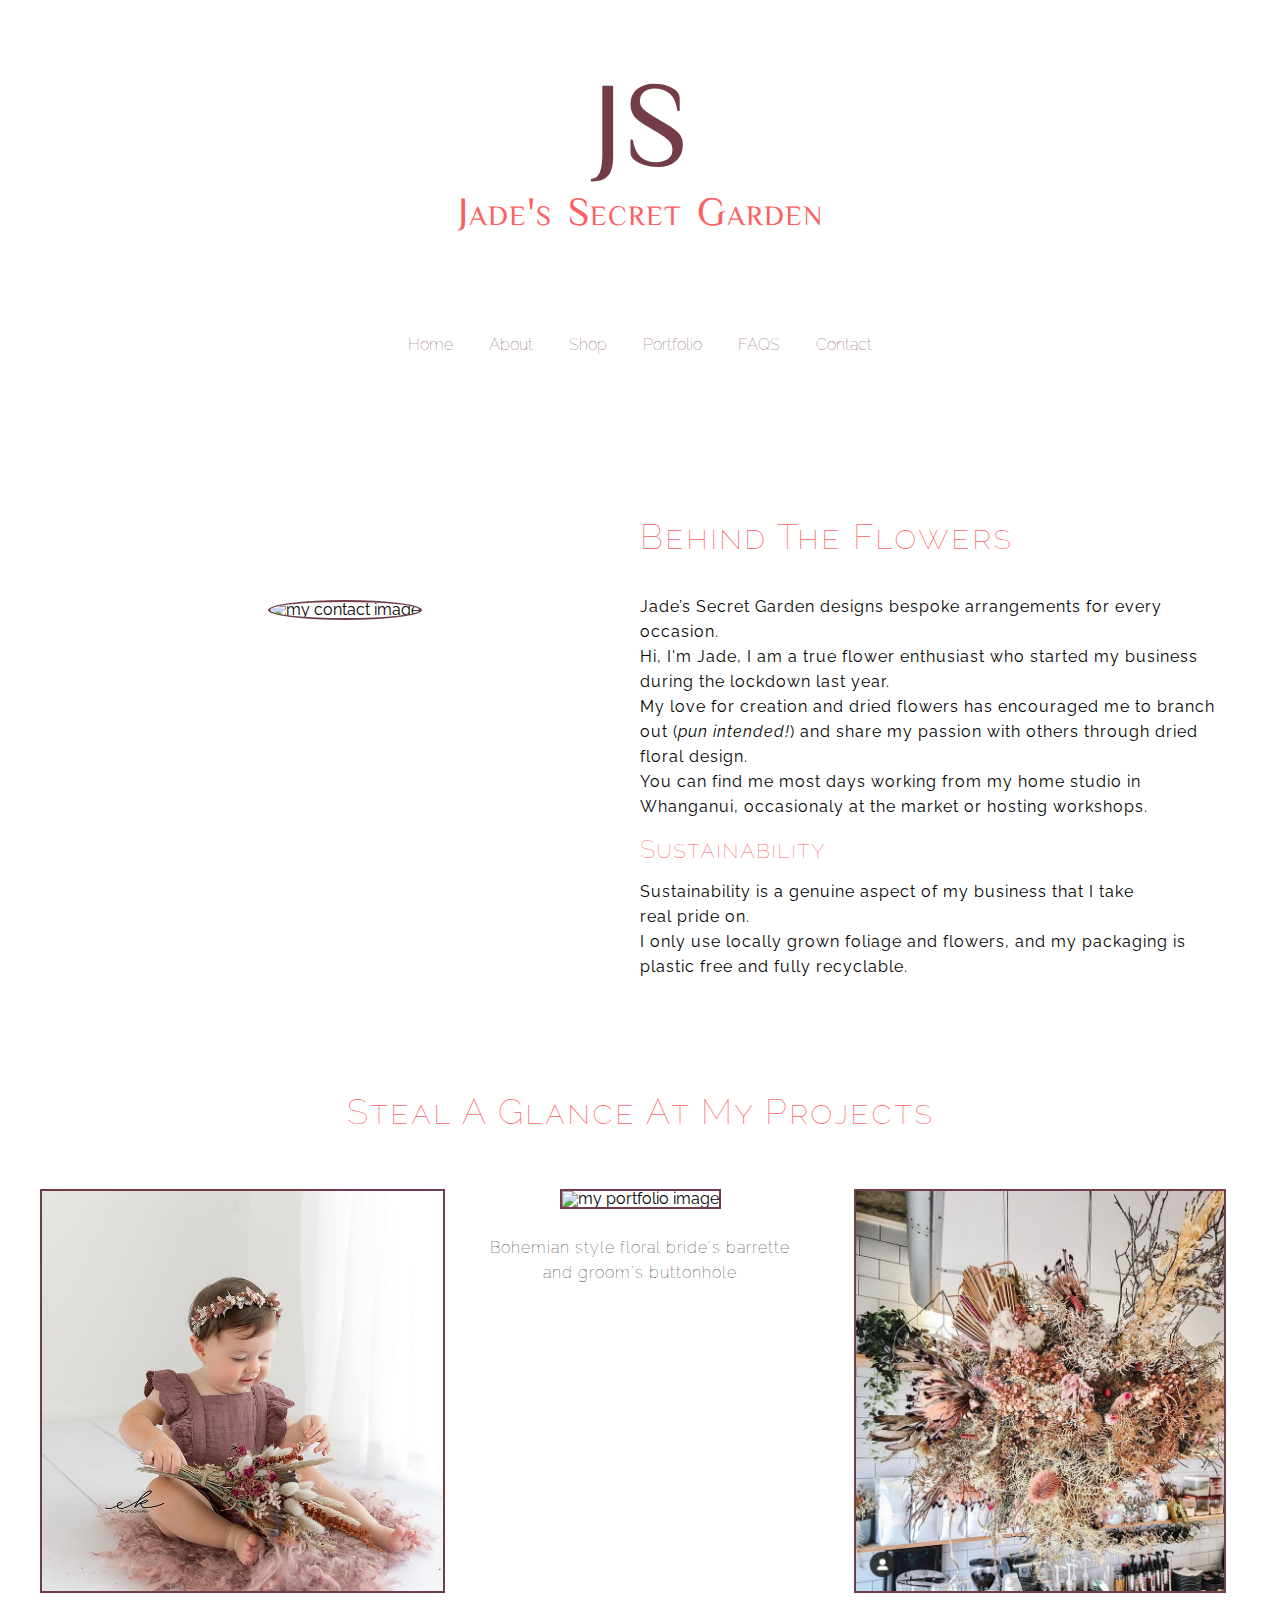
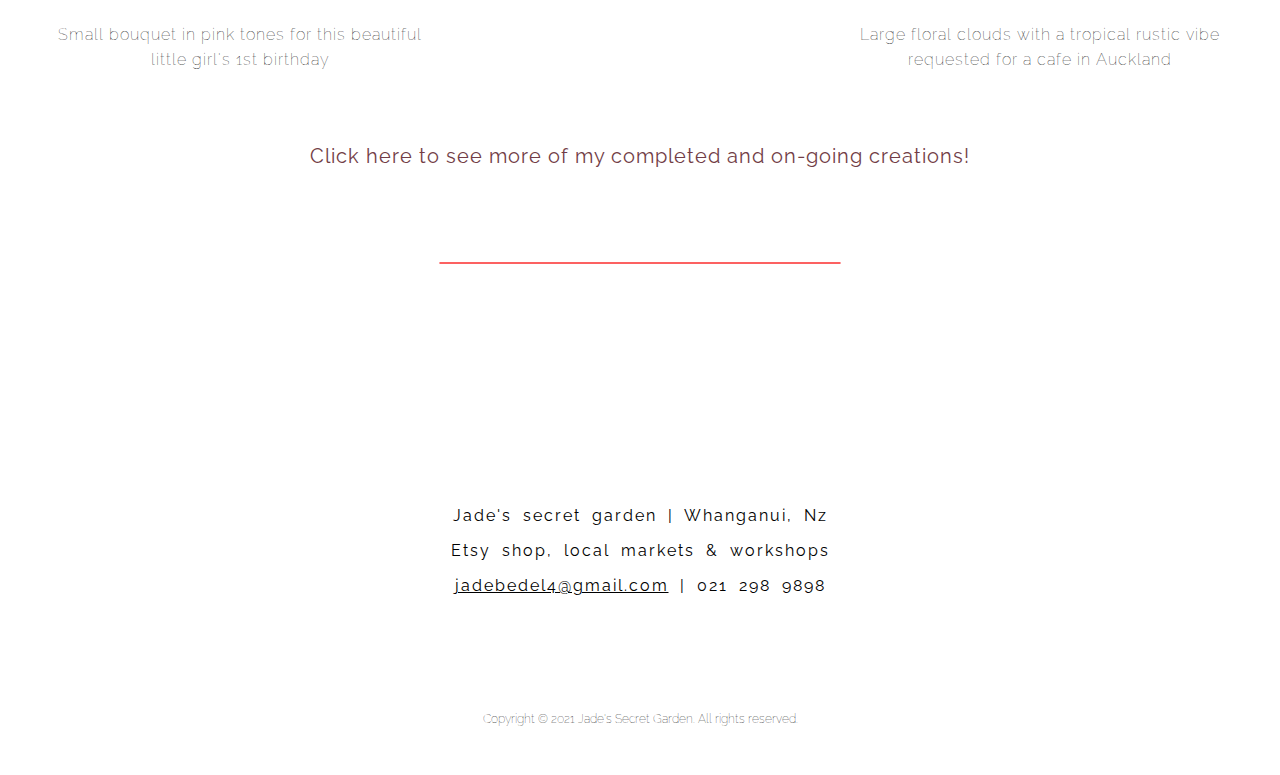
==== index.html @ 1208f2c3 "Initial commit" ====
<!--Jade Secret Garden Website -->

<!doctype html>
<html lang="en">
  <head>
    <meta charset="utf-8"/>
    <title>Jade's business website</title>
    <link rel="stylesheet" href="css/normalize.css">
    <link rel="stylesheet" href="css/main.css">
    <link rel="preconnect" href="https://fonts.gstatic.com">
    <link href="https://fonts.googleapis.com/css2?family=El+Messiri&family=Raleway&display=swap" rel="stylesheet">
    <script src="https://kit.fontawesome.com/c7bcf5e164.js" crossorigin="anonymous"></script>
  </head>

  <body>

    <header>
      <div class= "full-width" id="title">
            <h1><span class="brand-name">JS</span><br>Jade's Secret Garden</h1>
      </div>

  <!-- The navigation menu -->

           <div class="top-navbar">
              <a href="index.html">Home</a>
              <a href="#about">About</a>
              <a href="https://www.etsy.com/nz/shop/JadesSecretGarden?ref=seller-platform-mcnav" target="_blank">Shop</a>
              <a href="portfolio/index.html" target="_blank">Portfolio</a>
              <a href="portfolio/index.html">FAQS</a>
              <a href="#contact">Contact</a>

            <div class="bottom-navbar">
              <ul>
                <li><a href="https://www.facebook.com/Jades-Secret-Garden-112358690447904" target="_blank"><i class="fab fa-facebook"></i></a></li>
                <li><a href="https://www.instagram.com/jades.secretgarden/" target="_blank"><i class="fab fa-instagram"></i></a></li>
                <li><a href="https://www.etsy.com/nz/shop/JadesSecretGarden" target="_blank"><i class="fab fa-etsy"></i></a></li>
              </ul>
            </div>
            </div>
    </header>

    <main>
      <section id="about">
        <div class="full-width">
          <div class= "half-width">
            <img src="img/about-picture.png" id="about-img" alt="my contact image"/>
          </div>

          <div class= "half-width">
            <h2>Behind the flowers</h2>
              <p>Jade’s Secret Garden designs bespoke arrangements for every occasion.<br>
                Hi, I'm Jade, I am a true flower enthusiast who started my business<br>during the lockdown last year.<br>
                My love for creation and dried flowers has encouraged me to branch out (<em>pun intended!</em>) and share my passion with others through dried floral design.<br>
                You can find me most days working from my home studio in Whanganui, occasionaly at the market or hosting workshops.<br>
                <span class="sustainability">Sustainability</span><br>
                Sustainability is a genuine aspect of my business that I take<br>real pride on.<br>
                I only use locally grown foliage and flowers, and my packaging is plastic free and fully recyclable.</p>
          </div>
        </div>
      </section>

      <section id="portfolio">
          <div class="full-width">
            <h2>Steal a glance at my projects</h2>

              <div class="third-width">
                <img src="img/small-bouquet-1st-bday.png" id="bday-img" alt="my portfolio image"/>
                <h3>Small bouquet in pink tones for this beautiful little girl's 1st birthday</h3>
              </div>

              <div class="third-width">
                <img src="img/aa-wedding5.png" id="wedding-img" alt="my portfolio image"/>
                <h3>Bohemian style floral bride's barrette<br>and groom's buttonhole</h3>
              </div>

              <div class="third-width">
                <img src="img/botannix-cafe1.png" id="cafe-img" alt="my portfolio image"/>
                <h3>Large floral clouds with a tropical rustic vibe<br>requested for a cafe in Auckland</h3>
              </div>

              <p><a href="portfolio/index.html" target="_blank">Click here to see more of my completed and on-going creations!</a></p>
           </div>
      </section>

      <hr>

      <footer id="contact">
        <div class="full-width">

          <div class="embedsocial-hashtag" data-ref="1e20c29706797234760ece53923cb06c6706f1d2" >
          </div>
          <script>(function(d, s, id){var js; if (d.getElementById(id)) {return;} js = d.createElement(s); js.id = id; js.src = "https://embedsocial.com/cdn/ht.js"; d.getElementsByTagName("head")[0].appendChild(js);}(document, "script", "EmbedSocialHashtagScript"));</script>

          <div class="icons">
              <ul>
                <li><a href="https://www.facebook.com/Jades-Secret-Garden-112358690447904" target="_blank"><i class="fab fa-facebook"></i></a></li>
                <li><a href="https://www.instagram.com/jades.secretgarden/" target="_blank"><i class="fab fa-instagram"></i></a></li>
                <li><a href="https://www.etsy.com/nz/shop/JadesSecretGarden" target="_blank"><i class="fab fa-etsy"></i></a></li>
              </ul>
          </div>

          <div class="contact">
            <p>Jade's secret garden | Whanganui, Nz<br>Etsy shop, local markets & workshops<br><a href="mailto:jadebedel4@gmail.com">jadebedel4@gmail.com</a> | 021 298 9898</p>
          </div>

          <div class="copyright">
            <h6>Copyright © 2021 Jade's Secret Garden. All rights reserved.</h6>
          </div>
        </div>
      </footer>
    </main>
  </body>
</html>
---- css/main.css ----
/* * * BASE STYLES * * */

/* * * HOME PAGE * * */
body{
  background-color: #ffffff;
  color: #000000;
  font-family: 'Raleway', sans-serif;
  font-size: 16px;
  line-height: 16px;
}

/* * * * * GRID * * * * */

.full-width{
  margin: 0 auto;
  overflow: auto;
  width: 1200px;
}

.half-width{
  float: left;
  margin: 0 auto;
  width: 600px;
}

.third-width{
  float: left;
  margin: 0 auto;
  width: 400px;
}

/* * * HEADER * * */

header{
  background-position: center;
  background-size: cover;
  height: 400px;
}

#title{
  padding: 80px 0 10px 0;
}

h1{
  color: #fc6161;
  font-family: 'El Messiri', sans-serif;
  font-size: 40px;
  font-variant: small-caps;
  font-weight: 100;
  letter-spacing: 1px;
  line-height: 60px;
  padding-bottom: 20px;
  text-align: center;
  text-transform: capitalize;
  word-spacing: 5px;
}

.brand-name{
  font-family: 'El Messiri', sans-serif;
  font-size: 120px;
  font-weight: lighter;
  color: #723d46;
  text-align: center;
}


/* * * NAVIGATION MENU * * */

.top-navbar {
  overflow: hidden;
  float: none;
  padding: 20px 0;
  text-align: center;
}

.top-navbar a {
  float: none;
  font-size: 16px;
  font-weight: 100;
  color: #723d46;
  text-align: center;
  padding: 14px 16px;
  text-decoration: none;
  font-family: 'Raleway', sans-serif;
  display: inline-block;
}

.top-navbar a:hover{
  background-color: #ffffff;
  color: #fc6161;
}

.bottom-navbar{
  text-align: center;
}

.bottom-navbar ul{
  list-style: none;
  text-align: center;
}

.bottom-navbar ul li{
  display: inline-block;
  padding-right: 10px;
  font-size: 25px;
  text-align:inherit;
}

.bottom-navbar ul li a{
  text-align: center;
  color: #723d46;
}

.bottom-navbar ul li a:hover{
  color: #fc6161;
  }

/* * * ABOUT * * */

#about .full-width {
  margin: 0 auto;
  padding: 100px 20px 0 20px;
}

.half-width{
  text-align: center;
}

#about-img{
  border: 2px solid #723d46;
  margin-left: 10px;
  border-radius: 50%;
  max-width:60%;
  height:auto;
  margin-top: 100px;
  text-align: center;
}

#about h2{
  color: #fc6161;
  font-size: 35px;
  font-variant: small-caps;
  font-weight: 100;
  letter-spacing: 2px;
  padding-bottom: 20px;
  text-align: left;
  text-transform: capitalize;
}

#about p{
  text-align: left;
  padding-bottom: 20px;
  letter-spacing: 1px;
  line-height: 25px;
}

.sustainability{
  color: #fc6161;
  font-size: 25px;
  font-weight: 100;
  line-height: 60px;
  text-align: left;
  text-transform: capitalize;
  font-variant: small-caps;
}

/* * * PORTFOLIO * * */

#portfolio .full-width{
  margin: 0 auto;
  padding: 60px 10px;
}

#portfolio h2{
  color: #fc6161;
  font-size: 35px;
  font-variant: small-caps;
  font-weight: 100;
  letter-spacing: 2px;
  padding-bottom: 40px;
  text-align: center;
  text-transform: capitalize;
}

#portfolio .third-width{
  text-align: center;
}

#bday-img{
  border: 2px solid #723d46;
  height: 400px;
}

#wedding-img{
  border: 2px solid #723d46;
  height: 400px;
}

#cafe-img{
  border: 2px solid #723d46;
  height: 400px;
}

#portfolio h3{
  text-align: center;
  padding: 10px 10px 60px 10px;
  font-size: 16px;
  font-family: 'Raleway', sans-serif;
  font-weight: 100;
  letter-spacing: 1px;
  line-height: 25px;
}

#portfolio p{
  font-size: 20px;
  text-align: center;
  padding-bottom: 10px;
  color: #723d46;
  letter-spacing: 1px;
}

#portfolio a{
  text-decoration: none;
  color: #723d46;

}

#portfolio a:hover{
  color: #fc6161;
}

hr{
  border: 1px solid #fc6161;
  border-radius: 2px;
  width: 400px;
}

/* * * FOOTER * * */

#contact .full-width{
  margin: 0 auto;
  padding: 20px;
}

.embedsocial-hashtag{
  text-align: center;
  padding: 40px 0 40px 320px;
}

.icons{
  text-align: center;
  padding-bottom: 15px;
}

.icons a{
  text-align: center;
  color: #723d46;
}

.icons a:hover{
  color: #fc6161;
  }

.icons ul{
  list-style: none;
  text-align: center;
  padding-top: 50px;
  }

.icons ul li{
  display: inline-block;
  padding-right: 50px;
  font-size: 25px;
  }

.contact p{
  font-size: 16px;
  text-align: center;
  line-height: 35px;
  letter-spacing: 2px;
  word-spacing: 5px;
}

.contact p a{
  color: #000000;
}

.contact a:hover{
  color: #fc6161;;
}

.copyright h6{
  text-align: center;
  font-size: 12px;
  padding-top: 80px;
  clear: both;
  font-family: 'Raleway', sans-serif;
  font-weight: 100;
}



/* * * PORTFOLIO PAGE * * */

.navbar{
  overflow: hidden;
  float:none;
  padding: 20px 0;
  text-align: center;
  text-decoration: none;
}

.navbar a{
  float: none;
  font-weight: 100;
  color: #723d46;
  text-align: center;
  padding: 14px 16px;
  text-decoration: none;
  display: inline-block;
}

.navbar a:hover{
background-color: #ffffff;
color: #fc6161;
}

.navbar #icons{
  padding-left: 60px;
  display: inline-block;

}

/* * * PROJECTS * * */

#portfolios{
  padding: 100px 20px 0 20px;
  margin-bottom: 100px;
}

h2{
  color: #fc6161;
  font-size: 35px;
  font-variant: small-caps;
  font-weight: 100;
  letter-spacing: 2px;
  padding-bottom: 80px;
  text-align: center;
  text-transform: capitalize;
}

.projects{
  margin: 0 auto;
  overflow: auto;
  padding-top: 80px;
}

.sub-title h3{
  font-size: 30px;
  color: #fc6161;
  font-family: 'Raleway', sans-serif;
  font-weight: 100;
  font-variant: small-caps;
  text-transform: capitalize;
  margin: 0 auto;
  padding-bottom: 60px;
}

.grid-container {
  display: grid;
  grid-template-columns: auto auto auto auto;
}

.projects p{
  width: 40%;
  padding-left: 30px;
}

.projects p span{
  margin-top: 30px;
}

.image img{
  border: 1px solid #723d46;
  float: right;
  height: 300px;
  margin: 5px;
  max-width: 40%;
  overflow: hidden;
}

.description{
  text-align: left;
  letter-spacing: 1px;
  line-height: 30px;
  font-weight: 100;
  float: right;
}

#aa-wedding p{
  padding-left: 28px;
}

#botannix p{
  padding-left: 50px;
}

#barrette .image img{
  float: left;
  height: 350px;
  max-width: 50%;
}

#barrette .image{
  padding-left: 120px;
  float: left;
  padding-right: 200px;
}

#barrette p{
  float: right;
}

#crowns .image{
  padding-right: 100px;
}

#crowns .image img{
  height: 300px;
  max-width: 50%;
}

#crowns p{
  padding-left: 130px;
}

#baby-bouquet .image img{
  float: left;
  height: 350px;
  max-width: 50%;
}

#baby-bouquet .image{
  padding-left: 120px;
  float: left;
  padding-right: 200px;
}

#baby-bouquet p{
  float: right;
}

#garland .image{
  padding-right: 60px;
}

#garland .image img{
  height: 300px;
  max-width: 50%;
}

#garland p{
  padding-left: 130px;
}

#workshop .image img{
  float: left;
  margin: 8px;
  text-align: center;
}

#workshop .image{
  padding-left: 50px;
  float: left;
}

#workshop p{
  margin: 0 auto;
  float: none;
  display: inline;
}

#workshop p span{
  text-align: center;
  padding: 30px 50px 0 0;
  margin: 0 auto;
}

#faqs .full-width{
  padding: 20px;
  margin: 0 auto;
}

h4{
  color: #fc6161;
  font-size: 25px;
  font-weight: 100;
  line-height: 60px;
  text-align: center;
  text-transform: capitalize;
  font-variant: small-caps;
}

ul {
  list-style-type: circle;
  margin: 0;
  overflow: hidden;
  text-align: left;
  padding-bottom: 20px;
  letter-spacing: 1px;
  line-height: 25px;
}

.questions{
  float: left;
  font-style: italic;
  color: #723d46;
  font-weight: bolder;
}

.answers{
  padding: 10 0 20px 0;
}

h5{
  font-size: 16px;
  text-align: center;
  padding-bottom: 10px;
  color: #fc6161;
  letter-spacing: 1px;
  font-weight: 100;
}
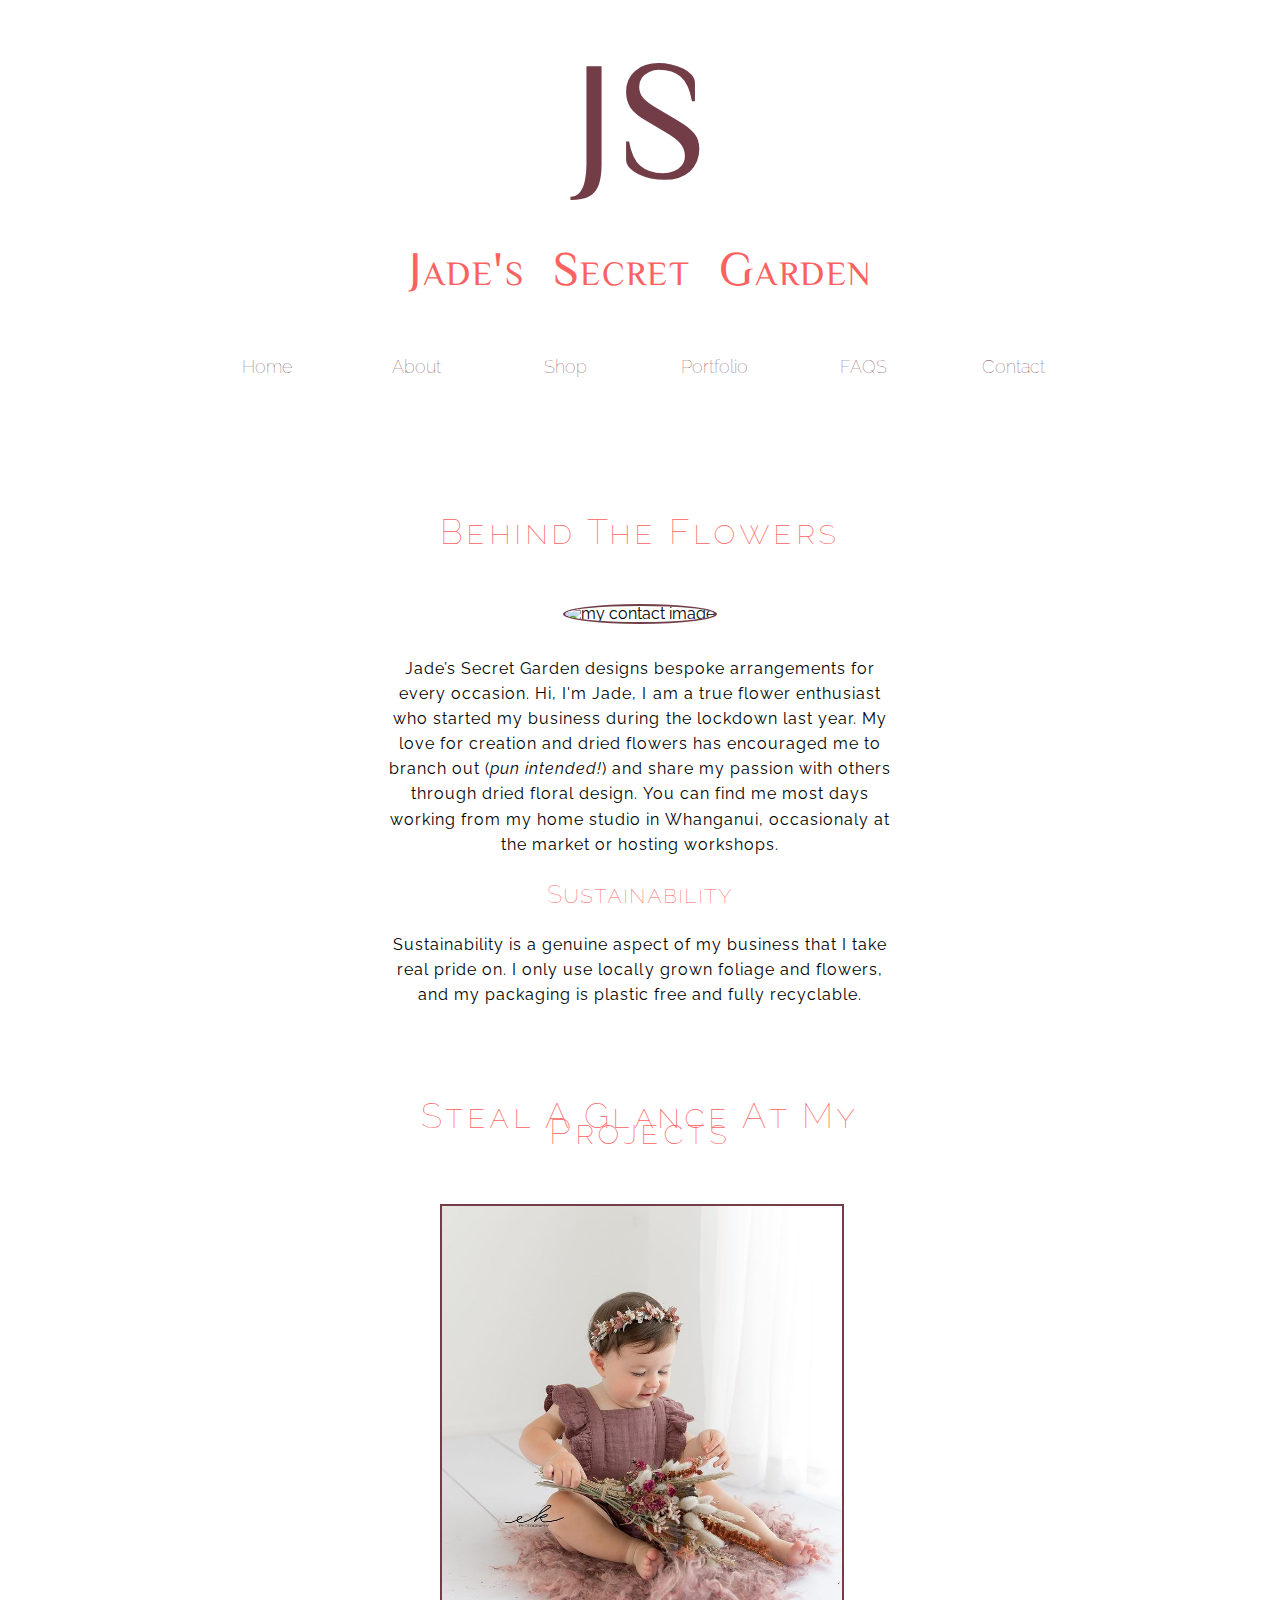
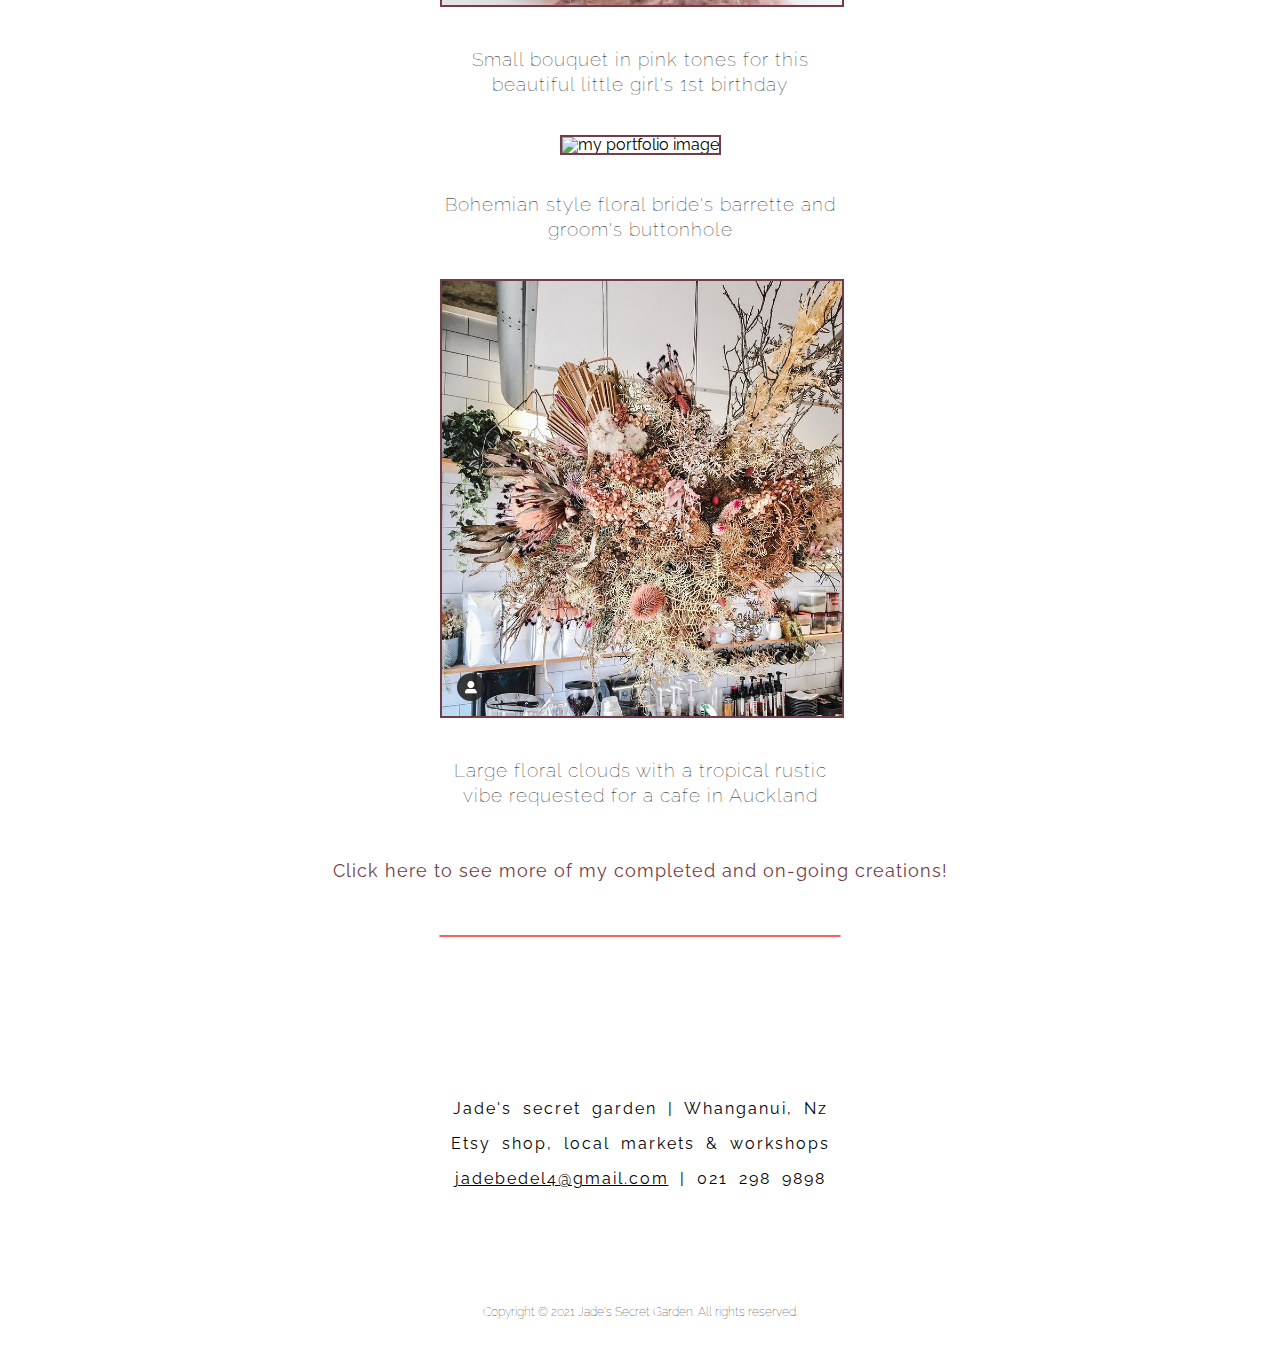
==== commit 3d3e661f: "first stage of making the site responsive plus adding a portfolio project" ====
--- a/index.html
+++ b/index.html
@@ -21,14 +21,14 @@
 
   <!-- The navigation menu -->
 
-           <div class="top-navbar">
+            <div class="top-navbar">
               <a href="index.html">Home</a>
               <a href="#about">About</a>
               <a href="https://www.etsy.com/nz/shop/JadesSecretGarden?ref=seller-platform-mcnav" target="_blank">Shop</a>
               <a href="portfolio/index.html" target="_blank">Portfolio</a>
               <a href="portfolio/index.html">FAQS</a>
               <a href="#contact">Contact</a>
-
+            </div>
             <div class="bottom-navbar">
               <ul>
                 <li><a href="https://www.facebook.com/Jades-Secret-Garden-112358690447904" target="_blank"><i class="fab fa-facebook"></i></a></li>
@@ -36,33 +36,36 @@
                 <li><a href="https://www.etsy.com/nz/shop/JadesSecretGarden" target="_blank"><i class="fab fa-etsy"></i></a></li>
               </ul>
             </div>
-            </div>
+
     </header>
 
     <main>
       <section id="about">
-        <div class="full-width">
-          <div class= "half-width">
+        <container class="full-width">
+          <div class= "half-width" style="order: 2">
             <img src="img/about-picture.png" id="about-img" alt="my contact image"/>
           </div>
 
-          <div class= "half-width">
+          <div class= "half-width" id="intro-title" style="order: 1">
             <h2>Behind the flowers</h2>
-              <p>Jade’s Secret Garden designs bespoke arrangements for every occasion.<br>
-                Hi, I'm Jade, I am a true flower enthusiast who started my business<br>during the lockdown last year.<br>
-                My love for creation and dried flowers has encouraged me to branch out (<em>pun intended!</em>) and share my passion with others through dried floral design.<br>
+          </div>
+          <div class= "half-width" id="intro-text" style="order: 3">
+              <p>Jade’s Secret Garden designs bespoke arrangements for every occasion.
+                Hi, I'm Jade, I am a true flower enthusiast who started my business during the lockdown last year.
+                My love for creation and dried flowers has encouraged me to branch out (<em>pun intended!</em>) and share my passion with others through dried floral design.
                 You can find me most days working from my home studio in Whanganui, occasionaly at the market or hosting workshops.<br>
                 <span class="sustainability">Sustainability</span><br>
-                Sustainability is a genuine aspect of my business that I take<br>real pride on.<br>
+                Sustainability is a genuine aspect of my business that I take real pride on.
                 I only use locally grown foliage and flowers, and my packaging is plastic free and fully recyclable.</p>
           </div>
-        </div>
+        </container>
       </section>
 
       <section id="portfolio">
-          <div class="full-width">
-            <h2>Steal a glance at my projects</h2>
-
+          <container class="full-width">
+            <div class= "half-width" id="projects-title">
+              <h2>Steal a glance at my projects</h2>
+            </div>
               <div class="third-width">
                 <img src="img/small-bouquet-1st-bday.png" id="bday-img" alt="my portfolio image"/>
                 <h3>Small bouquet in pink tones for this beautiful little girl's 1st birthday</h3>
@@ -70,26 +73,26 @@
 
               <div class="third-width">
                 <img src="img/aa-wedding5.png" id="wedding-img" alt="my portfolio image"/>
-                <h3>Bohemian style floral bride's barrette<br>and groom's buttonhole</h3>
+                <h3>Bohemian style floral bride's barrette and groom's buttonhole</h3>
               </div>
 
               <div class="third-width">
                 <img src="img/botannix-cafe1.png" id="cafe-img" alt="my portfolio image"/>
-                <h3>Large floral clouds with a tropical rustic vibe<br>requested for a cafe in Auckland</h3>
+                <h3>Large floral clouds with a tropical rustic vibe requested for a cafe in Auckland</h3>
               </div>
 
               <p><a href="portfolio/index.html" target="_blank">Click here to see more of my completed and on-going creations!</a></p>
-           </div>
+           </container>
       </section>
 
       <hr>
 
       <footer id="contact">
-        <div class="full-width">
-
-          <div class="embedsocial-hashtag" data-ref="1e20c29706797234760ece53923cb06c6706f1d2" >
+        <container class="full-width">
+          <div class="instagram-widgets">
+              <script src="https://apps.elfsight.com/p/platform.js" defer></script>
+              <div class="elfsight-app-343774d7-f663-4476-9f3f-50f3b9ef4245"></div>
           </div>
-          <script>(function(d, s, id){var js; if (d.getElementById(id)) {return;} js = d.createElement(s); js.id = id; js.src = "https://embedsocial.com/cdn/ht.js"; d.getElementsByTagName("head")[0].appendChild(js);}(document, "script", "EmbedSocialHashtagScript"));</script>
 
           <div class="icons">
               <ul>
@@ -106,7 +109,7 @@
           <div class="copyright">
             <h6>Copyright © 2021 Jade's Secret Garden. All rights reserved.</h6>
           </div>
-        </div>
+        </container>
       </footer>
     </main>
   </body>
--- a/css/main.css
+++ b/css/main.css
@@ -1,88 +1,111 @@
 /* * * BASE STYLES * * */
 
 /* * * HOME PAGE * * */
+html{
+	font-size: 16px;
+}
+
 body{
   background-color: #ffffff;
   color: #000000;
   font-family: 'Raleway', sans-serif;
-  font-size: 16px;
-  line-height: 16px;
+  font-size: 1em;
+  line-height: 1em;
+  display: flex;
+	justify-content: center;
+  flex-flow: row wrap;
+	align-items: center;
+	margin: 0 auto;
 }
 
 /* * * * * GRID * * * * */
 
 .full-width{
-  margin: 0 auto;
   overflow: auto;
   width: 1200px;
 }
 
 .half-width{
-  float: left;
-  margin: 0 auto;
   width: 600px;
 }
 
 .third-width{
-  float: left;
-  margin: 0 auto;
   width: 400px;
 }
 
 /* * * HEADER * * */
 
 header{
-  background-position: center;
-  background-size: cover;
-  height: 400px;
-}
-
-#title{
-  padding: 80px 0 10px 0;
+  display: flex;
+	justify-content: center;
+	align-items: center;
+  width: 100%;
+  flex-flow: row wrap;
+  text-align: center;
+  margin: 0;
+	padding: 0;
+  padding-top: 2em;
 }
 
 h1{
   color: #fc6161;
   font-family: 'El Messiri', sans-serif;
-  font-size: 40px;
-  font-variant: small-caps;
-  font-weight: 100;
-  letter-spacing: 1px;
-  line-height: 60px;
-  padding-bottom: 20px;
-  text-align: center;
-  text-transform: capitalize;
-  word-spacing: 5px;
+  font-size: 3em;
+  font-variant: small-caps;
+  font-weight: 100;
+  letter-spacing: 0.030em;
+  line-height: 0.875;
+  text-align: center;
+  text-transform: capitalize;
+  word-spacing: 0.313em;
+  display: flex;
+	justify-content: center;
+	align-items: center;
+  width: 100%;
+  flex-flow: row wrap;
+
 }
 
 .brand-name{
   font-family: 'El Messiri', sans-serif;
-  font-size: 120px;
+  font-size: 3.5em;
   font-weight: lighter;
   color: #723d46;
   text-align: center;
+  display: flex;
+	justify-content: center;
+	align-items: center;
+  width: 100%;
+  flex-flow: row wrap;
 }
 
 
 /* * * NAVIGATION MENU * * */
+
 
 .top-navbar {
   overflow: hidden;
-  float: none;
-  padding: 20px 0;
-  text-align: center;
+  padding: 2em 0;
+  text-align: center;
+  display: flex;
+	justify-content: center;
+	align-items: center;
+  width: 70%;
+  text-align: center;
+  flex-flow: : row wrap;
 }
 
 .top-navbar a {
-  float: none;
-  font-size: 16px;
-  font-weight: 100;
-  color: #723d46;
-  text-align: center;
-  padding: 14px 16px;
+  font-size: 1.125em;
+  font-weight: 100;
+  color: #723d46;
   text-decoration: none;
   font-family: 'Raleway', sans-serif;
-  display: inline-block;
+  display: flex;
+	justify-content: center;
+	align-items: center;
+  width: 100%;
+  text-align: center;
 }
 
 .top-navbar a:hover{
@@ -92,22 +115,25 @@
 
 .bottom-navbar{
   text-align: center;
+  width: 100%;
+	padding-bottom: 3em;
 }
 
 .bottom-navbar ul{
   list-style: none;
   text-align: center;
+  display: flex;
+  justify-content: center;
+  align-items: center;
+  flex-wrap: nowrap;
 }
 
 .bottom-navbar ul li{
-  display: inline-block;
-  padding-right: 10px;
-  font-size: 25px;
-  text-align:inherit;
+	padding-right: 2em;
+  font-size: 1.5em;
 }
 
 .bottom-navbar ul li a{
-  text-align: center;
   color: #723d46;
 }
 
@@ -116,103 +142,122 @@
   }
 
 /* * * ABOUT * * */
+
+main{
+  display: flex;
+	justify-content: center;
+	align-items: center;
+  flex-flow: row wrap;
+}
+
+section{
+  display: flex;
+	justify-content: center;
+	align-items: center;
+  flex-flow: row wrap;
+}
 
 #about .full-width {
   margin: 0 auto;
-  padding: 100px 20px 0 20px;
-}
-
-.half-width{
-  text-align: center;
+  padding: 1.25em;
+  text-align: center;
+	display: flex;
+	justify-content: center;
+	align-items: center;
+	flex-flow: column wrap;
 }
 
 #about-img{
   border: 2px solid #723d46;
-  margin-left: 10px;
   border-radius: 50%;
-  max-width:60%;
-  height:auto;
-  margin-top: 100px;
+  width:60%;
   text-align: center;
 }
 
 #about h2{
   color: #fc6161;
-  font-size: 35px;
-  font-variant: small-caps;
-  font-weight: 100;
-  letter-spacing: 2px;
-  padding-bottom: 20px;
-  text-align: left;
+  font-size: 2.188em;
+  font-variant: small-caps;
+  font-weight: 100;
+  letter-spacing: 0.100em;
+  padding-bottom: 1em;
+  text-align: center;
   text-transform: capitalize;
 }
 
 #about p{
-  text-align: left;
-  padding-bottom: 20px;
+  text-align: center;
+  padding: 1em 2.5em;
+  letter-spacing: 0.063em;
+  line-height: 1.563em;
+	max-width: 100%;
+}
+
+.sustainability{
+  color: #fc6161;
+  font-size: 1.563em;
+  font-weight: 100;
+  line-height: 3em;
+  text-align: center;
+  text-transform: capitalize;
+  font-variant: small-caps;
+}
+
+/* * * PORTFOLIO * * */
+
+#portfolio .full-width{
+  margin: 0 auto;
+	padding: 1.25em;
+  text-align: center;
+	display: flex;
+	justify-content: center;
+	align-items: center;
+	flex-flow: column;
+	max-width: 100%;
+}
+
+#portfolio h2{
+  color: #fc6161;
+  font-size: 2.188em;
+  font-variant: small-caps;
+  font-weight: 100;
+  letter-spacing: 0.100em;
+  padding-bottom: 1em;
+  text-align: center;
+  text-transform: capitalize;
+}
+
+#portfolio .third-width{
+  text-align: center;
+}
+
+#bday-img{
+  border: 2px solid #723d46;
+	max-width: 100%;
+}
+
+#wedding-img{
+  border: 2px solid #723d46;
+	max-width: 100%;
+}
+
+#cafe-img{
+  border: 2px solid #723d46;
+	max-width: 100%;
+}
+
+#portfolio h3{
+  text-align: center;
+  padding: 1em 0;
+  font-family: 'Raleway', sans-serif;
+  font-weight: 100;
   letter-spacing: 1px;
   line-height: 25px;
-}
-
-.sustainability{
-  color: #fc6161;
-  font-size: 25px;
-  font-weight: 100;
-  line-height: 60px;
-  text-align: left;
-  text-transform: capitalize;
-  font-variant: small-caps;
-}
-
-/* * * PORTFOLIO * * */
-
-#portfolio .full-width{
-  margin: 0 auto;
-  padding: 60px 10px;
-}
-
-#portfolio h2{
-  color: #fc6161;
-  font-size: 35px;
-  font-variant: small-caps;
-  font-weight: 100;
-  letter-spacing: 2px;
-  padding-bottom: 40px;
-  text-align: center;
-  text-transform: capitalize;
-}
-
-#portfolio .third-width{
-  text-align: center;
-}
-
-#bday-img{
-  border: 2px solid #723d46;
-  height: 400px;
-}
-
-#wedding-img{
-  border: 2px solid #723d46;
-  height: 400px;
-}
-
-#cafe-img{
-  border: 2px solid #723d46;
-  height: 400px;
-}
-
-#portfolio h3{
-  text-align: center;
-  padding: 10px 10px 60px 10px;
-  font-size: 16px;
-  font-family: 'Raleway', sans-serif;
-  font-weight: 100;
-  letter-spacing: 1px;
-  line-height: 25px;
+	max-width: 100%;
 }
 
 #portfolio p{
-  font-size: 20px;
+  font-size: 1.125em;
   text-align: center;
   padding-bottom: 10px;
   color: #723d46;
@@ -222,7 +267,6 @@
 #portfolio a{
   text-decoration: none;
   color: #723d46;
-
 }
 
 #portfolio a:hover{
@@ -230,21 +274,32 @@
 }
 
 hr{
-  border: 1px solid #fc6161;
-  border-radius: 2px;
+  border: 0.031em solid #fc6161;
+  border-radius: 0.125em;
   width: 400px;
 }
 
 /* * * FOOTER * * */
+
+footer{
+  display: flex;
+	justify-content: center;
+	align-items: center;
+	text-align: center;
+	padding: 1.25em;
+	max-width: 100%;
+}
 
 #contact .full-width{
   margin: 0 auto;
-  padding: 20px;
-}
-
-.embedsocial-hashtag{
-  text-align: center;
-  padding: 40px 0 40px 320px;
+}
+
+.instagram-widgets{
+  text-align: center;
+	display: flex;
+	justify-content: center;
+	align-items: center;
+	max-width: 100%;
 }
 
 .icons{
@@ -269,8 +324,8 @@
 
 .icons ul li{
   display: inline-block;
-  padding-right: 50px;
-  font-size: 25px;
+	padding-right: 3em;
+  font-size: 1.5em;
   }
 
 .contact p{
@@ -293,7 +348,6 @@
   text-align: center;
   font-size: 12px;
   padding-top: 80px;
-  clear: both;
   font-family: 'Raleway', sans-serif;
   font-weight: 100;
 }
@@ -302,78 +356,56 @@
 
 /* * * PORTFOLIO PAGE * * */
 
-.navbar{
-  overflow: hidden;
-  float:none;
-  padding: 20px 0;
-  text-align: center;
-  text-decoration: none;
-}
-
-.navbar a{
-  float: none;
-  font-weight: 100;
-  color: #723d46;
-  text-align: center;
-  padding: 14px 16px;
-  text-decoration: none;
-  display: inline-block;
-}
-
-.navbar a:hover{
-background-color: #ffffff;
-color: #fc6161;
-}
-
-.navbar #icons{
-  padding-left: 60px;
-  display: inline-block;
-
-}
+
 
 /* * * PROJECTS * * */
 
 #portfolios{
-  padding: 100px 20px 0 20px;
-  margin-bottom: 100px;
+  padding: 1.25em;
+	display: flex;
+	flex-flow: row;
+	justify-content: flex-start;
 }
 
 h2{
   color: #fc6161;
-  font-size: 35px;
-  font-variant: small-caps;
-  font-weight: 100;
-  letter-spacing: 2px;
-  padding-bottom: 80px;
+  font-size: 2.188em;
+  font-variant: small-caps;
+  font-weight: 100;
+  letter-spacing: 0.100em;
+  padding-bottom: 1em;
   text-align: center;
   text-transform: capitalize;
 }
 
 .projects{
-  margin: 0 auto;
+
   overflow: auto;
-  padding-top: 80px;
+  padding-top: 2.5em;
+	max-width: 100%;
 }
 
 .sub-title h3{
-  font-size: 30px;
+  font-size: 1.875em;
   color: #fc6161;
   font-family: 'Raleway', sans-serif;
   font-weight: 100;
   font-variant: small-caps;
   text-transform: capitalize;
-  margin: 0 auto;
-  padding-bottom: 60px;
+  padding-bottom: 2.5em;
 }
 
 .grid-container {
-  display: grid;
-  grid-template-columns: auto auto auto auto;
+  display: flex;
+  justify-content: center;
+	align-items: center;
+	flex-direction: column;
+	max-width: 100%;
 }
 
 .projects p{
-  width: 40%;
-  padding-left: 30px;
+
+  padding-left: 0px;
 }
 
 .projects p span{
@@ -382,11 +414,11 @@
 
 .image img{
   border: 1px solid #723d46;
-  float: right;
-  height: 300px;
-  margin: 5px;
-  max-width: 40%;
+  margin: 2px;
+  max-width: 20%;
   overflow: hidden;
+
+
 }
 
 .description{
@@ -394,7 +426,6 @@
   letter-spacing: 1px;
   line-height: 30px;
   font-weight: 100;
-  float: right;
 }
 
 #aa-wedding p{
@@ -406,19 +437,15 @@
 }
 
 #barrette .image img{
-  float: left;
-  height: 350px;
   max-width: 50%;
 }
 
 #barrette .image{
   padding-left: 120px;
-  float: left;
   padding-right: 200px;
 }
 
 #barrette p{
-  float: right;
 }
 
 #crowns .image{
@@ -426,7 +453,6 @@
 }
 
 #crowns .image img{
-  height: 300px;
   max-width: 50%;
 }
 
@@ -435,19 +461,15 @@
 }
 
 #baby-bouquet .image img{
-  float: left;
-  height: 350px;
   max-width: 50%;
 }
 
 #baby-bouquet .image{
   padding-left: 120px;
-  float: left;
   padding-right: 200px;
 }
 
 #baby-bouquet p{
-  float: right;
 }
 
 #garland .image{
@@ -455,7 +477,6 @@
 }
 
 #garland .image img{
-  height: 300px;
   max-width: 50%;
 }
 
@@ -464,19 +485,16 @@
 }
 
 #workshop .image img{
-  float: left;
   margin: 8px;
   text-align: center;
 }
 
 #workshop .image{
   padding-left: 50px;
-  float: left;
 }
 
 #workshop p{
   margin: 0 auto;
-  float: none;
   display: inline;
 }
 
@@ -512,7 +530,6 @@
 }
 
 .questions{
-  float: left;
   font-style: italic;
   color: #723d46;
   font-weight: bolder;
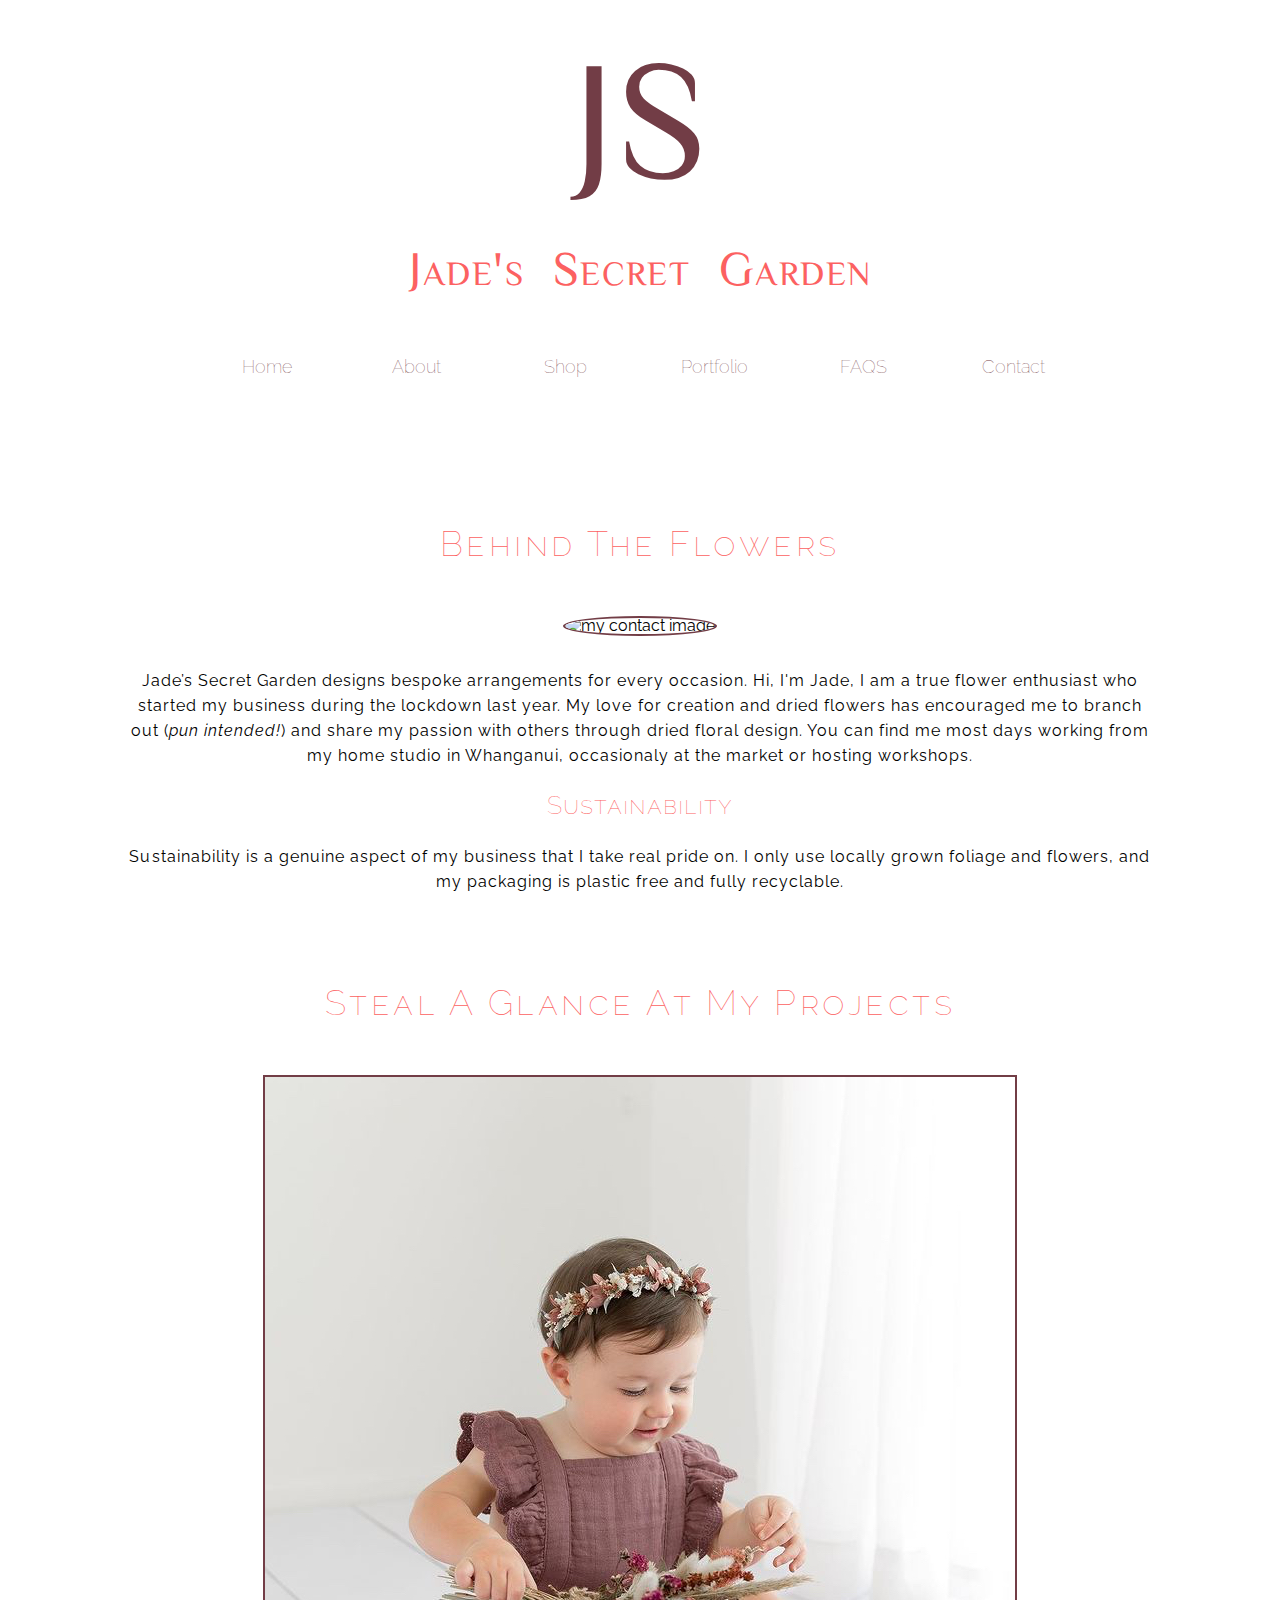
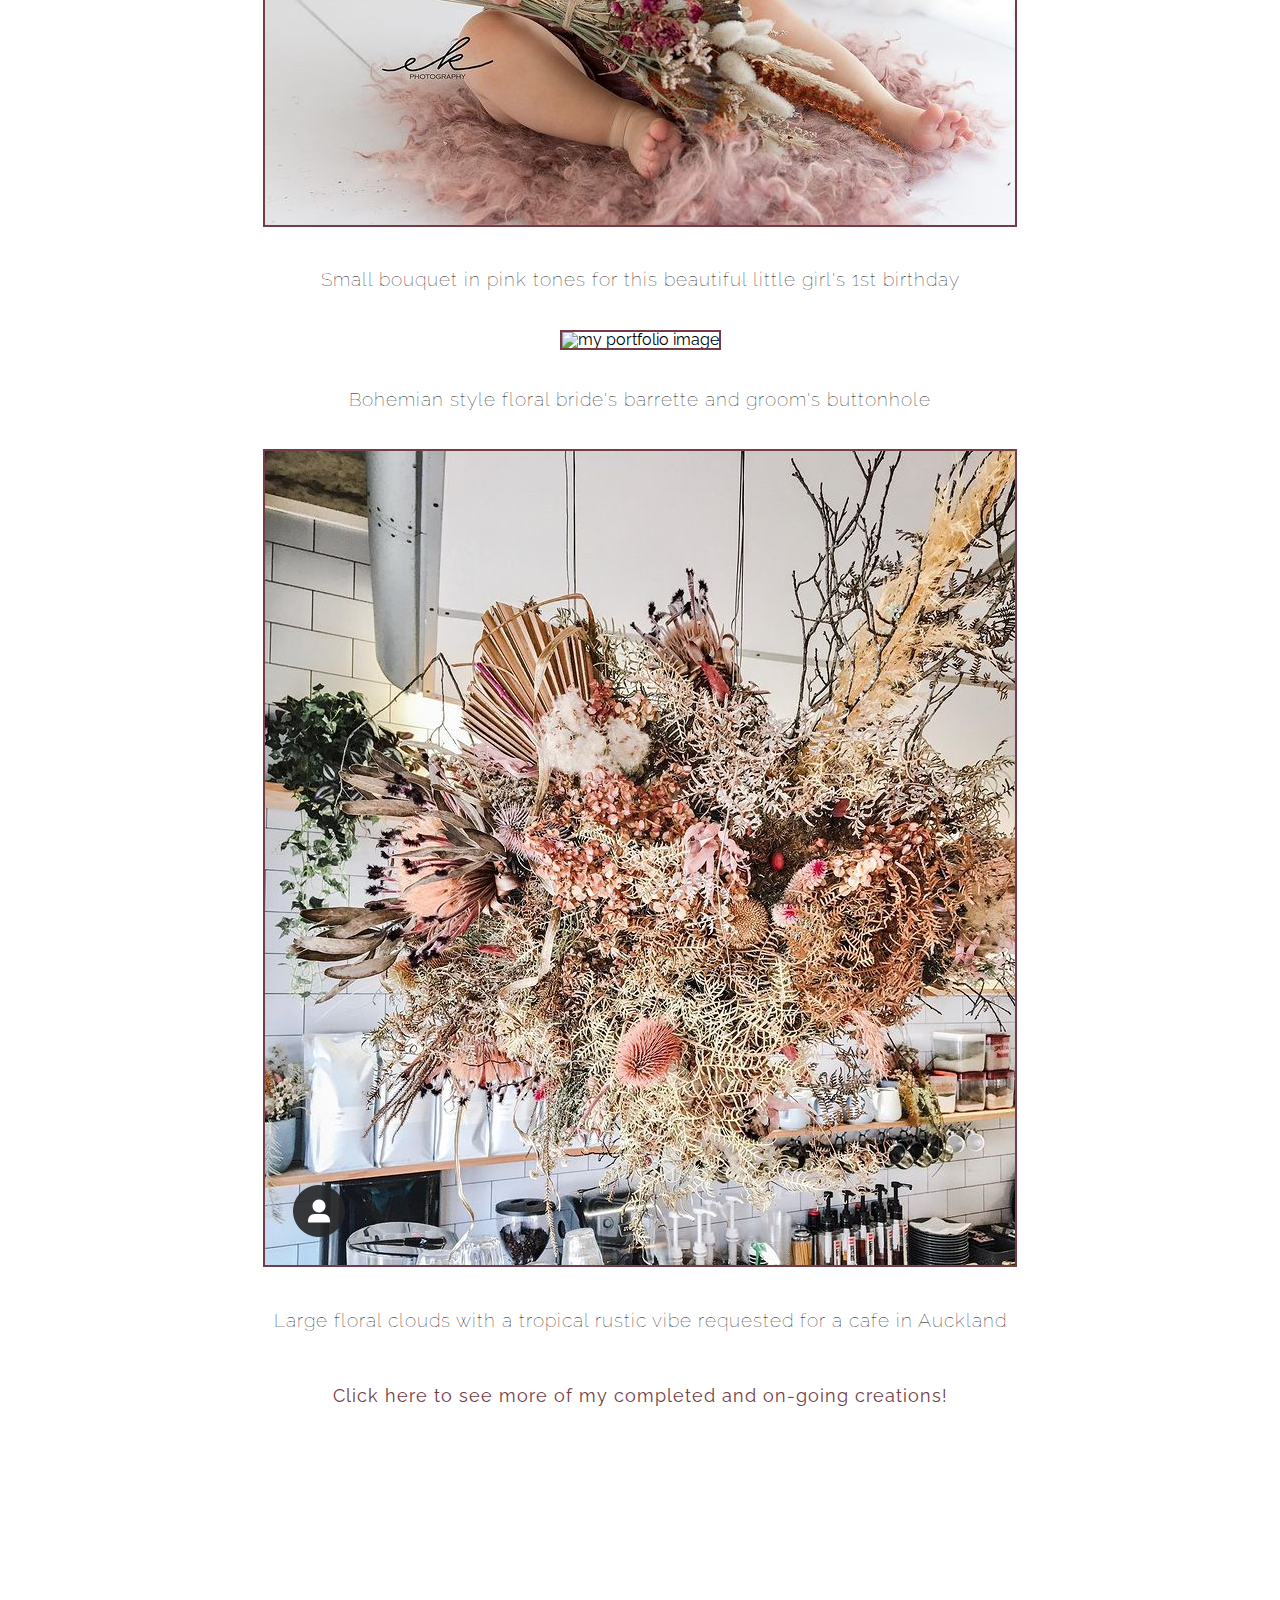
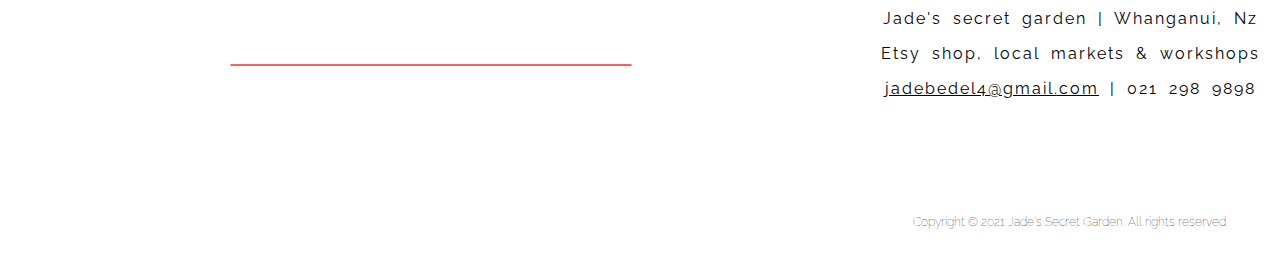
==== commit a0f515a5: "Set same heights for all aa-wedding and botannix pictures" ====
--- a/index.html
+++ b/index.html
@@ -63,9 +63,9 @@
 
       <section id="portfolio">
           <container class="full-width">
-            <div class= "half-width" id="projects-title">
+
               <h2>Steal a glance at my projects</h2>
-            </div>
+            
               <div class="third-width">
                 <img src="img/small-bouquet-1st-bday.png" id="bday-img" alt="my portfolio image"/>
                 <h3>Small bouquet in pink tones for this beautiful little girl's 1st birthday</h3>
--- a/css/main.css
+++ b/css/main.css
@@ -16,21 +16,22 @@
   flex-flow: row wrap;
 	align-items: center;
 	margin: 0 auto;
+
 }
 
 /* * * * * GRID * * * * */
 
 .full-width{
   overflow: auto;
-  width: 1200px;
+
 }
 
 .half-width{
-  width: 600px;
+
 }
 
 .third-width{
-  width: 400px;
+
 }
 
 /* * * HEADER * * */
@@ -155,6 +156,8 @@
 	justify-content: center;
 	align-items: center;
   flex-flow: row wrap;
+	width: 90%;
+	max-width: 1200px;
 }
 
 #about .full-width {
@@ -364,7 +367,8 @@
   padding: 1.25em;
 	display: flex;
 	flex-flow: row;
-	justify-content: flex-start;
+	justify-content: center;
+	align-content: center;
 }
 
 h2{
@@ -379,10 +383,10 @@
 }
 
 .projects{
-
   overflow: auto;
   padding-top: 2.5em;
-	max-width: 100%;
+
+
 }
 
 .sub-title h3{
@@ -393,14 +397,16 @@
   font-variant: small-caps;
   text-transform: capitalize;
   padding-bottom: 2.5em;
+	text-align: center;
 }
 
 .grid-container {
   display: flex;
-  justify-content: center;
+  justify-content: space-around;
 	align-items: center;
 	flex-direction: column;
-	max-width: 100%;
+	flex-flow: wrap;
+
 }
 
 .projects p{
@@ -504,12 +510,12 @@
   margin: 0 auto;
 }
 
-#faqs .full-width{
+#questions-answers .full-width{
   padding: 20px;
   margin: 0 auto;
 }
 
-h4{
+#FAQs{
   color: #fc6161;
   font-size: 25px;
   font-weight: 100;
@@ -519,7 +525,7 @@
   font-variant: small-caps;
 }
 
-ul {
+#FAQs {
   list-style-type: circle;
   margin: 0;
   overflow: hidden;
